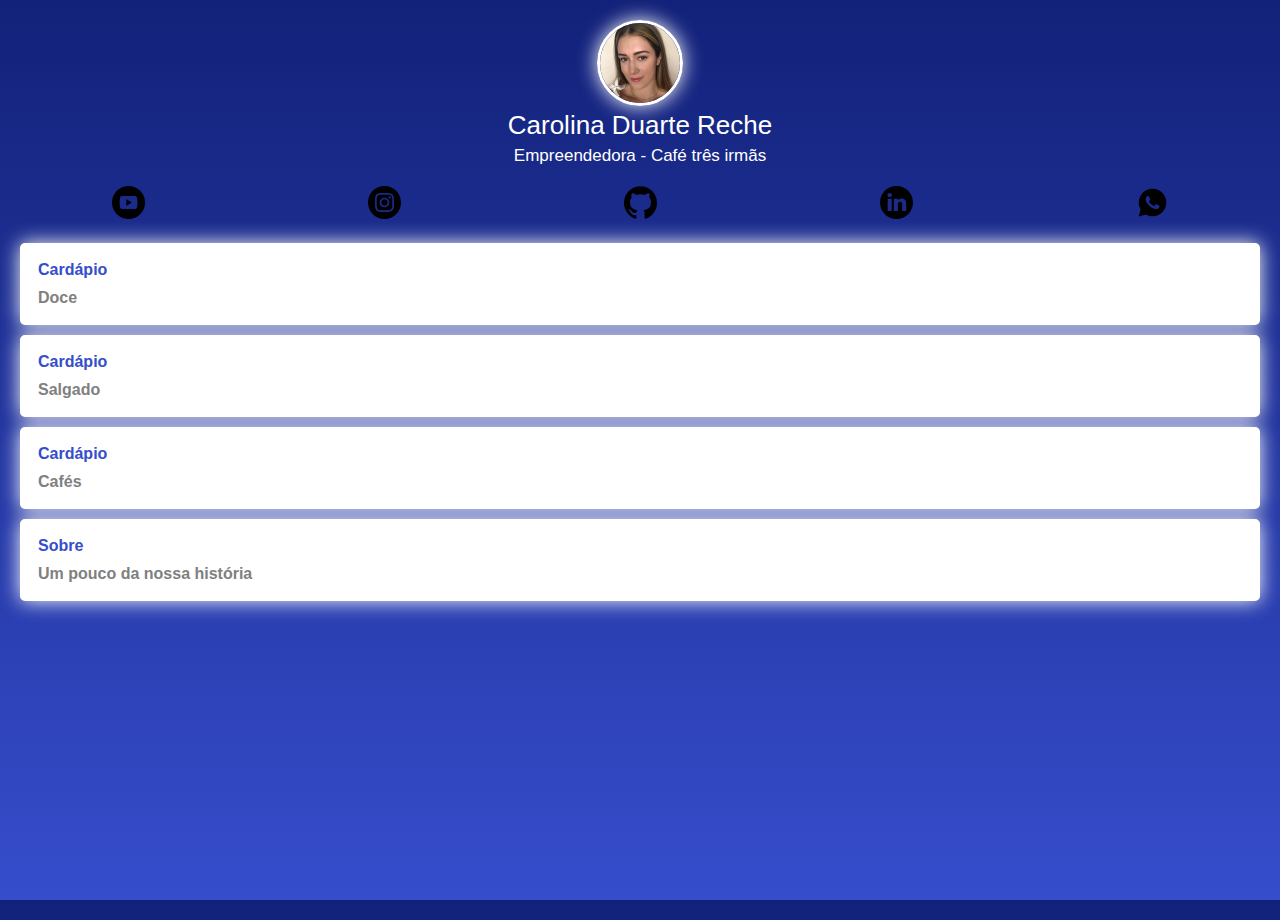
==== Linktree-Carol/index.html @ 3c84594c "Adicionando Linktree Carol" ====
<!DOCTYPE html>
<html lang="en">
<head>
    <meta charset="UTF-8">
    <meta http-equiv="X-UA-Compatible" content="IE=edge">
    <meta name="viewport" content="width=device-width, initial-scale=1.0">

    <title>Linktree</title>

    <link rel="stylesheet" href="css/style.css">

</script>

</head>
<body>

    <div class="profile">



    <img src="img/lolzera.jpg" alt="Thiago" class="avatar">
    
    <h1>Carolina Duarte Reche</h1>
    <h2>Empreendedora - Café três irmãs</h2>

</div>

    <ul class="social" >
    <li>
    <a href="https://www.youtube.com/">
        <img src="img/youtube.png" alt="Youtube">
    </a>
    </li>

    <li>
    <a href="https://www.instagram.com/">
        <img src="img/insta.svg" alt="Instagram">
    </a>
    </li>

    <li>
    <a href="https://github.com/">
        <img src="img/github.svg" alt="Github">
    </a>
    </li>

    <li>
    <a href="https://www.linkedin.com/">
        <img src="img/linkedin.svg" alt="Linkedin">
    </a>
    </li>

    <li>
    <a href="https://web.whatsapp.com/">
        <img src="img/whatsapp.png" alt="Whatsapp">
    </a>
    </li>





</ul>
    
<ul class="links-list">
    <li>
        <a href="">
            Cardápio 
            <span>Doce</span>
        </a>
    </li>

    <li>
        <a href="">
            Cardápio 
            <span> Salgado</span>
        </a>
    </li>

    <li>
        <a href="">
            Cardápio 
            <span> Cafés</span>
        </a>
    </li>

    <li>
        <a href="">
            Sobre
            <span> Um pouco da nossa história</span>
        </a>
    </li>
</ul>

</body>
</html>
---- Linktree-Carol/css/style.css ----
* {
    margin: 0;
    padding: 0;
}


html, body {
    height: 100%;
}

body{
    background: rgb(54,77,204);
    background: linear-gradient(0deg, rgba(54,77,204,1) 0%, rgba(18,33,121,1) 100%);
    color: white;
    font-size: medium;
    font-family: Arial, Helvetica, sans-serif;
    font-weight: 100;
}

.avatar{
    width: 80px;
    border-radius: 50px;
    border: 3px solid white;
    box-shadow: 0 0 20px white;
}

h1 {
    font-family: Arial, Helvetica, sans-serif;
    font-weight: 100;
    font-size: 26px;
    margin-bottom: 5px;
    

}

h2 {
    margin-top: 5px;
    font-weight: 100;
    font-size: 17px;
}

.profile{
    margin-top: 20px;
    text-align: center;
}

.social {
    display: flex;
    justify-content: space-around;
    list-style: none;
    margin: 20px 0;
}

.social img{
    width: 33px;
}

.links-list {
    list-style: none;
}

.links-list li{
    margin: 10px 20px;
}

.links-list li a {
    display: block;
    background-color: white;
    padding: 15px;
    border-radius: 5px;
    border: 3px solid white;
    box-shadow: 0 0 20px white;
    text-decoration: none;
    color: rgb(54,77,204);
    font-weight: bold;
}

.links-list li a span{
    color: gray;
    display: block;
    margin-top: 10px;
}
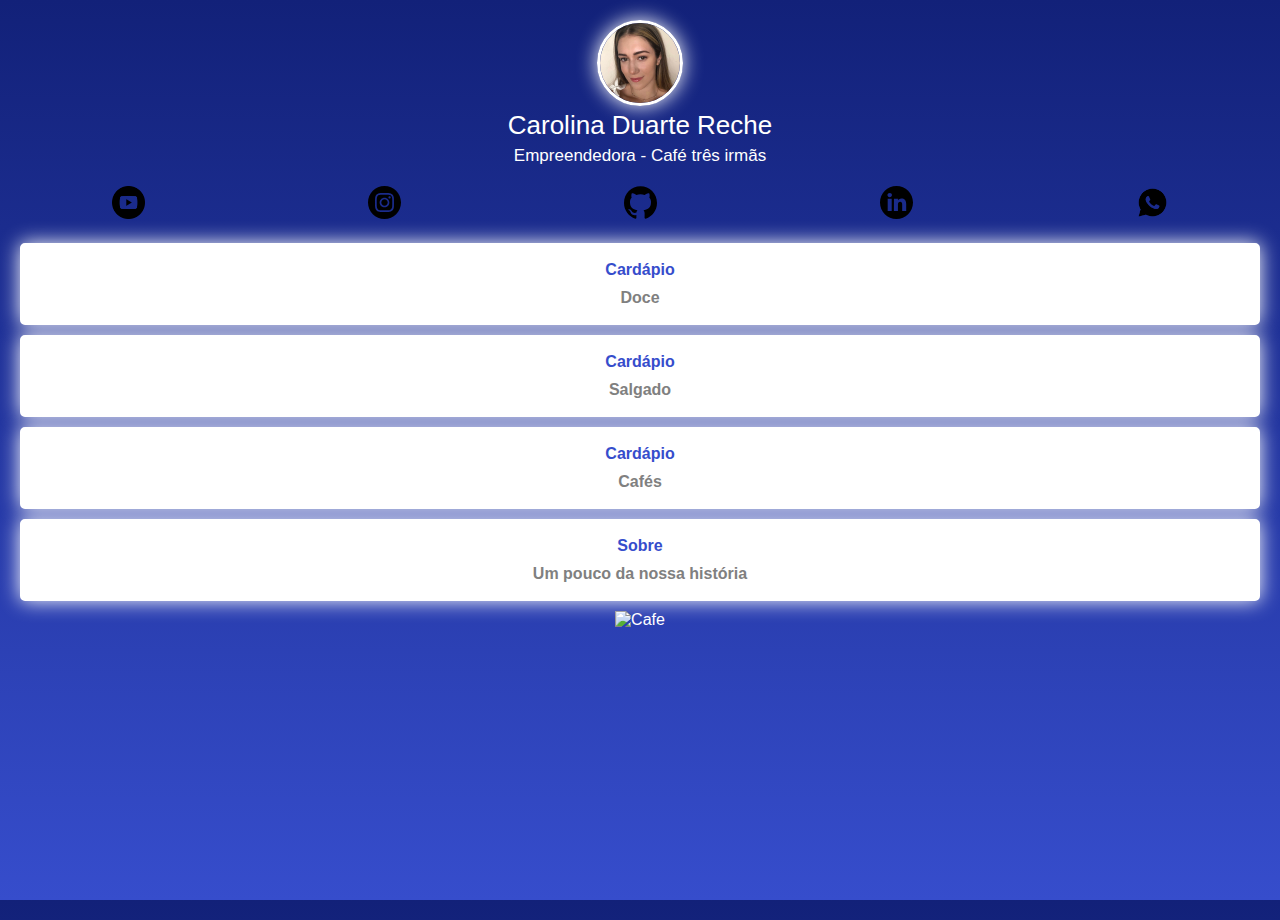
==== commit c0a86d76: "atualização Carol" ====
--- a/Linktree-Carol/index.html
+++ b/Linktree-Carol/index.html
@@ -15,10 +15,11 @@
 <body>
 
     <div class="profile">
+        <div img src="img/cafe.jpg">
+        <div class=“texto”> 
 
 
-
-    <img src="img/lolzera.jpg" alt="Thiago" class="avatar">
+    <img src="img/lolzera.jpg" alt="Carol" class="avatar">
     
     <h1>Carolina Duarte Reche</h1>
     <h2>Empreendedora - Café três irmãs</h2>
@@ -92,5 +93,10 @@
     </li>
 </ul>
 
+<div>
+    <img src="img/cafe.jpg" alt="Cafe" class="fundo">
+
+</div>
+
 </body>
 </html>